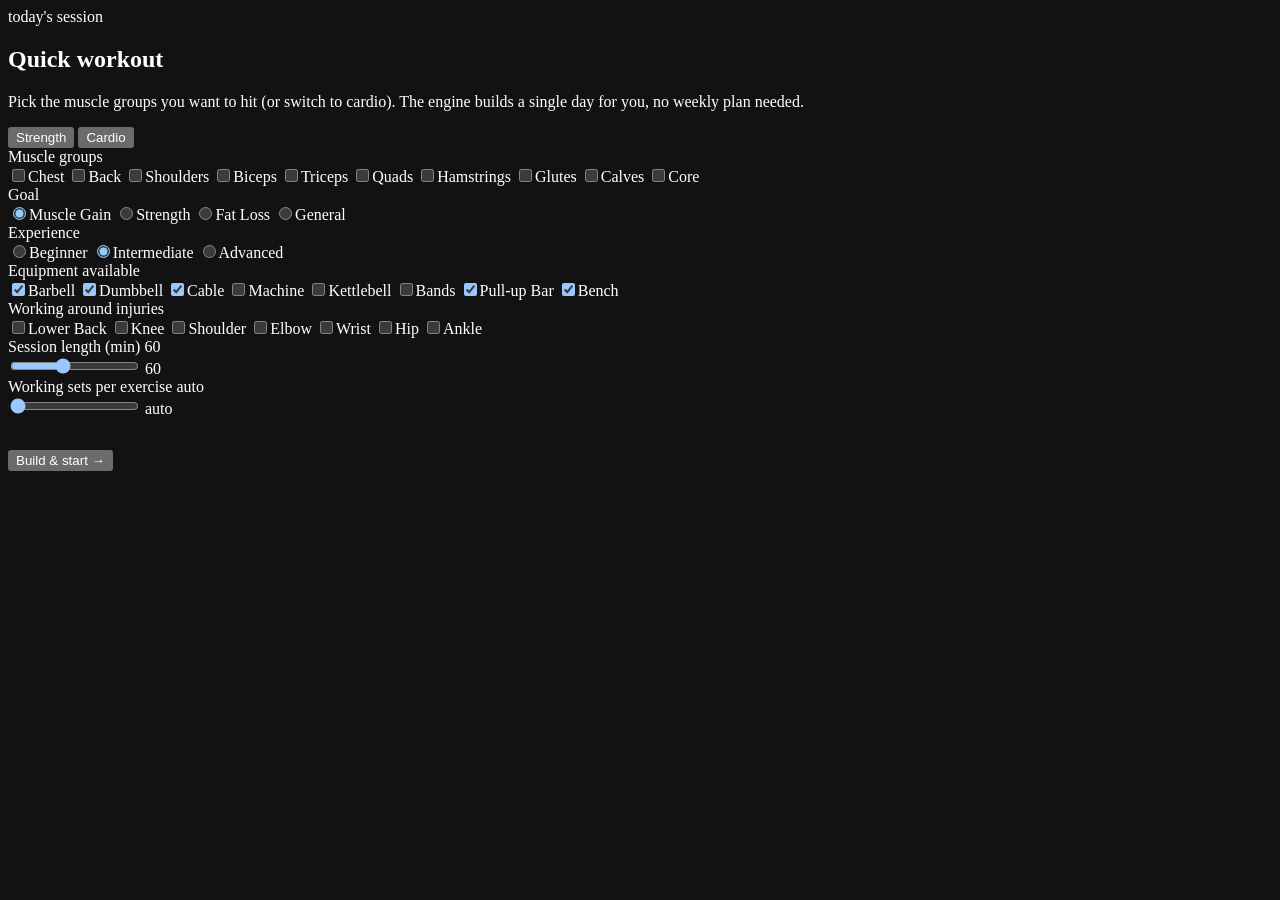
==== internal/web/static/quick.html @ 6d0ff3f8 "Added menu in vertical view; cardio supplemental..." ====
<!doctype html>
<html lang="en">
<head>
<meta charset="utf-8">
<meta name="viewport" content="width=device-width, initial-scale=1, viewport-fit=cover">
<meta name="color-scheme" content="dark">
<title>Quick workout · workout.api</title>
<link rel="preconnect" href="https://fonts.googleapis.com">
<link rel="preconnect" href="https://fonts.gstatic.com" crossorigin>
<link href="https://fonts.googleapis.com/css2?family=Inter:wght@400;500;600;700&family=JetBrains+Mono:wght@400;500&display=swap" rel="stylesheet">
<link rel="stylesheet" href="/shared/base.css">
<link rel="stylesheet" href="/pages/home.css">
<script src="/shared/shared.js" defer></script>
<script src="/pages/quick.js" defer></script>
</head>
<body>
<div id="site-header"></div>

<main class="container">
  <section class="page-head">
    <span class="eyebrow">today's session</span>
    <h2>Quick workout</h2>
    <p class="lede">Pick the muscle groups you want to hit (or switch to cardio). The engine builds a single day for you, no weekly plan needed.</p>
  </section>

  <div class="mode-tabs">
    <button class="mode-tab active" data-mode="strength">Strength</button>
    <button class="mode-tab" data-mode="cardio">Cardio</button>
  </div>

  <section class="card padded form-card" id="cardio-card" style="display:none">
    <form id="cardio-form">
      <div class="form-grid">
        <div class="field full">
          <label>Activity</label>
          <div class="choices">
            <label class="choice"><input type="radio" name="activity" value="running" checked><span>Running</span></label>
            <label class="choice"><input type="radio" name="activity" value="cycling"><span>Cycling</span></label>
            <label class="choice"><input type="radio" name="activity" value="walking"><span>Walking</span></label>
            <label class="choice"><input type="radio" name="activity" value="rowing"><span>Rowing</span></label>
            <label class="choice"><input type="radio" name="activity" value="swimming"><span>Swimming</span></label>
            <label class="choice"><input type="radio" name="activity" value="hiit"><span>HIIT</span></label>
            <label class="choice"><input type="radio" name="activity" value="elliptical"><span>Elliptical</span></label>
            <label class="choice"><input type="radio" name="activity" value="other"><span>Other</span></label>
          </div>
        </div>
        <div class="field">
          <label>Intensity</label>
          <div class="choices">
            <label class="choice"><input type="radio" name="intensity" value="light"><span>Light</span></label>
            <label class="choice"><input type="radio" name="intensity" value="moderate" checked><span>Moderate</span></label>
            <label class="choice"><input type="radio" name="intensity" value="vigorous"><span>Vigorous</span></label>
          </div>
        </div>
        <div class="field">
          <label>Duration (min) <span class="hint" id="cardio-dur-hint">30</span></label>
          <div class="slider-row">
            <input type="range" id="cardio-duration" name="duration_minutes" min="5" max="180" step="5" value="30">
            <span class="slider-value" id="cardio-dur-val">30</span>
          </div>
        </div>
        <div class="field full">
          <label>Distance (km, optional)</label>
          <input class="input" type="number" name="distance_km" min="0" step="0.1" placeholder="optional">
        </div>
      </div>
      <button type="submit" class="btn btn-primary full lg" id="cardio-submit-btn" style="margin-top: 32px;">
        <span class="btn-text">Log cardio →</span>
      </button>
      <p id="cardio-cal-hint" class="form-help"></p>
    </form>
  </section>

  <section class="card padded form-card" id="strength-card">
    <form id="quick-form">
      <div class="form-grid">

        <div class="field full">
          <label>Muscle groups</label>
          <div class="choices">
            <label class="choice"><input type="checkbox" name="muscles" value="chest"><span>Chest</span></label>
            <label class="choice"><input type="checkbox" name="muscles" value="back"><span>Back</span></label>
            <label class="choice"><input type="checkbox" name="muscles" value="shoulders"><span>Shoulders</span></label>
            <label class="choice"><input type="checkbox" name="muscles" value="biceps"><span>Biceps</span></label>
            <label class="choice"><input type="checkbox" name="muscles" value="triceps"><span>Triceps</span></label>
            <label class="choice"><input type="checkbox" name="muscles" value="quads"><span>Quads</span></label>
            <label class="choice"><input type="checkbox" name="muscles" value="hamstrings"><span>Hamstrings</span></label>
            <label class="choice"><input type="checkbox" name="muscles" value="glutes"><span>Glutes</span></label>
            <label class="choice"><input type="checkbox" name="muscles" value="calves"><span>Calves</span></label>
            <label class="choice"><input type="checkbox" name="muscles" value="core"><span>Core</span></label>
          </div>
        </div>

        <div class="field">
          <label>Goal</label>
          <div class="choices">
            <label class="choice"><input type="radio" name="goal" value="muscle_gain" checked><span>Muscle Gain</span></label>
            <label class="choice"><input type="radio" name="goal" value="strength"><span>Strength</span></label>
            <label class="choice"><input type="radio" name="goal" value="fat_loss"><span>Fat Loss</span></label>
            <label class="choice"><input type="radio" name="goal" value="general_fitness"><span>General</span></label>
          </div>
        </div>

        <div class="field">
          <label>Experience</label>
          <div class="choices">
            <label class="choice"><input type="radio" name="experience" value="beginner"><span>Beginner</span></label>
            <label class="choice"><input type="radio" name="experience" value="intermediate" checked><span>Intermediate</span></label>
            <label class="choice"><input type="radio" name="experience" value="advanced"><span>Advanced</span></label>
          </div>
        </div>

        <div class="field full">
          <label>Equipment available</label>
          <div class="choices">
            <label class="choice"><input type="checkbox" name="equipment" value="barbell" checked><span>Barbell</span></label>
            <label class="choice"><input type="checkbox" name="equipment" value="dumbbell" checked><span>Dumbbell</span></label>
            <label class="choice"><input type="checkbox" name="equipment" value="cable" checked><span>Cable</span></label>
            <label class="choice"><input type="checkbox" name="equipment" value="machine"><span>Machine</span></label>
            <label class="choice"><input type="checkbox" name="equipment" value="kettlebell"><span>Kettlebell</span></label>
            <label class="choice"><input type="checkbox" name="equipment" value="bands"><span>Bands</span></label>
            <label class="choice"><input type="checkbox" name="equipment" value="pullup_bar" checked><span>Pull-up Bar</span></label>
            <label class="choice"><input type="checkbox" name="equipment" value="bench" checked><span>Bench</span></label>
          </div>
        </div>

        <div class="field full">
          <label>Working around injuries</label>
          <div class="choices">
            <label class="choice"><input type="checkbox" name="injuries" value="lower_back"><span>Lower Back</span></label>
            <label class="choice"><input type="checkbox" name="injuries" value="knee"><span>Knee</span></label>
            <label class="choice"><input type="checkbox" name="injuries" value="shoulder"><span>Shoulder</span></label>
            <label class="choice"><input type="checkbox" name="injuries" value="elbow"><span>Elbow</span></label>
            <label class="choice"><input type="checkbox" name="injuries" value="wrist"><span>Wrist</span></label>
            <label class="choice"><input type="checkbox" name="injuries" value="hip"><span>Hip</span></label>
            <label class="choice"><input type="checkbox" name="injuries" value="ankle"><span>Ankle</span></label>
          </div>
        </div>

        <div class="field">
          <label>Session length (min) <span class="hint" id="quick-min-hint">60</span></label>
          <div class="slider-row">
            <input type="range" id="quick-minutes" name="session_minutes" min="20" max="120" step="10" value="60">
            <span class="slider-value" id="quick-min-val">60</span>
          </div>
        </div>

        <div class="field">
          <label>Working sets per exercise <span class="hint" id="quick-sets-hint">auto</span></label>
          <div class="slider-row">
            <input type="range" id="quick-sets" name="sets_override" min="0" max="5" value="0">
            <span class="slider-value" id="quick-sets-val">auto</span>
          </div>
        </div>

      </div>

      <button type="submit" class="btn btn-primary full lg" id="quick-submit-btn" style="margin-top: 32px;">
        <span class="btn-text">Build & start →</span>
      </button>
    </form>
  </section>

  <div class="callout callout-error hidden" id="error"></div>
</main>

<div id="site-footer"></div>
</body>
</html>
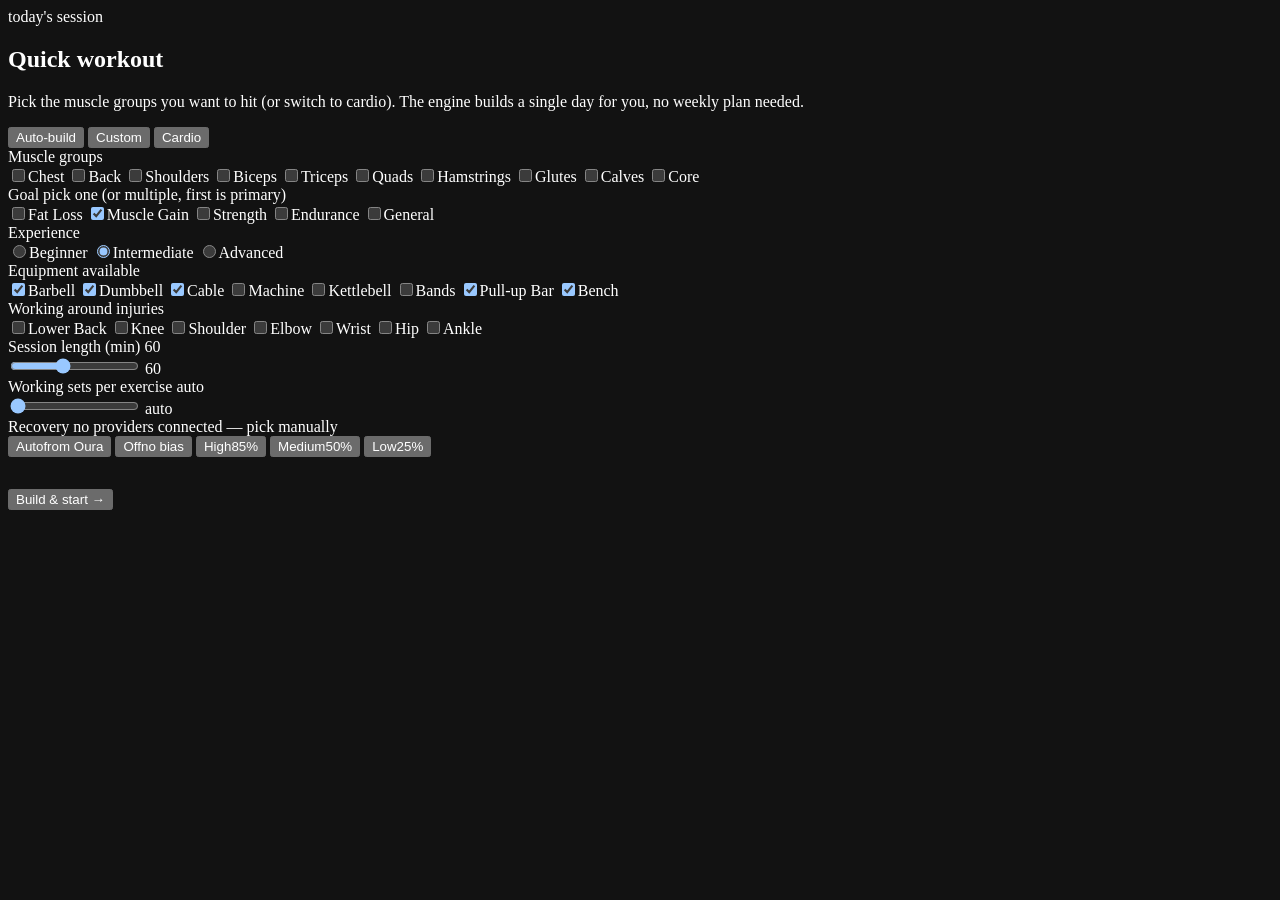
==== commit bd62d6c1: "Update" ====
--- a/internal/web/static/quick.html
+++ b/internal/web/static/quick.html
@@ -24,9 +24,28 @@
   </section>
 
   <div class="mode-tabs">
-    <button class="mode-tab active" data-mode="strength">Strength</button>
+    <button class="mode-tab active" data-mode="strength">Auto-build</button>
+    <button class="mode-tab" data-mode="custom">Custom</button>
     <button class="mode-tab" data-mode="cardio">Cardio</button>
   </div>
+
+  <section class="card padded form-card" id="custom-card" style="display:none">
+    <h3 style="margin-top:0">Build your own workout</h3>
+    <p class="form-help">Search for exercises, add them with your target sets/reps/weight, then start the session.</p>
+    <div class="field full">
+      <label>Workout name</label>
+      <input class="input" id="custom-name" placeholder="e.g. Tuesday lifts">
+    </div>
+    <div class="field full">
+      <label>Search exercise library</label>
+      <input class="input" id="custom-search" placeholder="Type to find an exercise…" autocomplete="off">
+      <div id="custom-search-results"></div>
+    </div>
+    <div id="custom-list"></div>
+    <button class="btn btn-primary full lg" id="custom-start-btn" style="margin-top: 24px;" disabled>
+      <span class="btn-text">Start workout →</span>
+    </button>
+  </section>
 
   <section class="card padded form-card" id="cardio-card" style="display:none">
     <form id="cardio-form">
@@ -60,8 +79,8 @@
           </div>
         </div>
         <div class="field full">
-          <label>Distance (km, optional)</label>
-          <input class="input" type="number" name="distance_km" min="0" step="0.1" placeholder="optional">
+          <label>Distance <span id="cardio-dist-unit">(mi, optional)</span></label>
+          <input class="input" type="number" name="distance_display" id="cardio-distance-input" min="0" step="0.1" placeholder="optional">
         </div>
       </div>
       <button type="submit" class="btn btn-primary full lg" id="cardio-submit-btn" style="margin-top: 32px;">
@@ -91,13 +110,14 @@
           </div>
         </div>
 
-        <div class="field">
-          <label>Goal</label>
-          <div class="choices">
-            <label class="choice"><input type="radio" name="goal" value="muscle_gain" checked><span>Muscle Gain</span></label>
-            <label class="choice"><input type="radio" name="goal" value="strength"><span>Strength</span></label>
-            <label class="choice"><input type="radio" name="goal" value="fat_loss"><span>Fat Loss</span></label>
-            <label class="choice"><input type="radio" name="goal" value="general_fitness"><span>General</span></label>
+        <div class="field full">
+          <label>Goal <span class="hint">pick one (or multiple, first is primary)</span></label>
+          <div class="choices">
+            <label class="choice"><input type="checkbox" name="goals" value="fat_loss"><span>Fat Loss</span></label>
+            <label class="choice"><input type="checkbox" name="goals" value="muscle_gain" checked><span>Muscle Gain</span></label>
+            <label class="choice"><input type="checkbox" name="goals" value="strength"><span>Strength</span></label>
+            <label class="choice"><input type="checkbox" name="goals" value="endurance"><span>Endurance</span></label>
+            <label class="choice"><input type="checkbox" name="goals" value="general_fitness"><span>General</span></label>
           </div>
         </div>
 
@@ -153,6 +173,17 @@
           </div>
         </div>
 
+        <div class="field full">
+          <label>Recovery <span class="hint" id="quick-recovery-status">no providers connected — pick manually</span></label>
+          <div class="recovery-toggle" id="quick-recovery-toggle">
+            <button type="button" class="recovery-btn hidden" id="quick-auto-recovery-btn" data-recovery="auto">Auto<span class="label" id="quick-auto-recovery-label">from Oura</span></button>
+            <button type="button" class="recovery-btn active" data-recovery="">Off<span class="label">no bias</span></button>
+            <button type="button" class="recovery-btn" data-recovery="0.85">High<span class="label">85%</span></button>
+            <button type="button" class="recovery-btn" data-recovery="0.50">Medium<span class="label">50%</span></button>
+            <button type="button" class="recovery-btn" data-recovery="0.25">Low<span class="label">25%</span></button>
+          </div>
+        </div>
+
       </div>
 
       <button type="submit" class="btn btn-primary full lg" id="quick-submit-btn" style="margin-top: 32px;">
